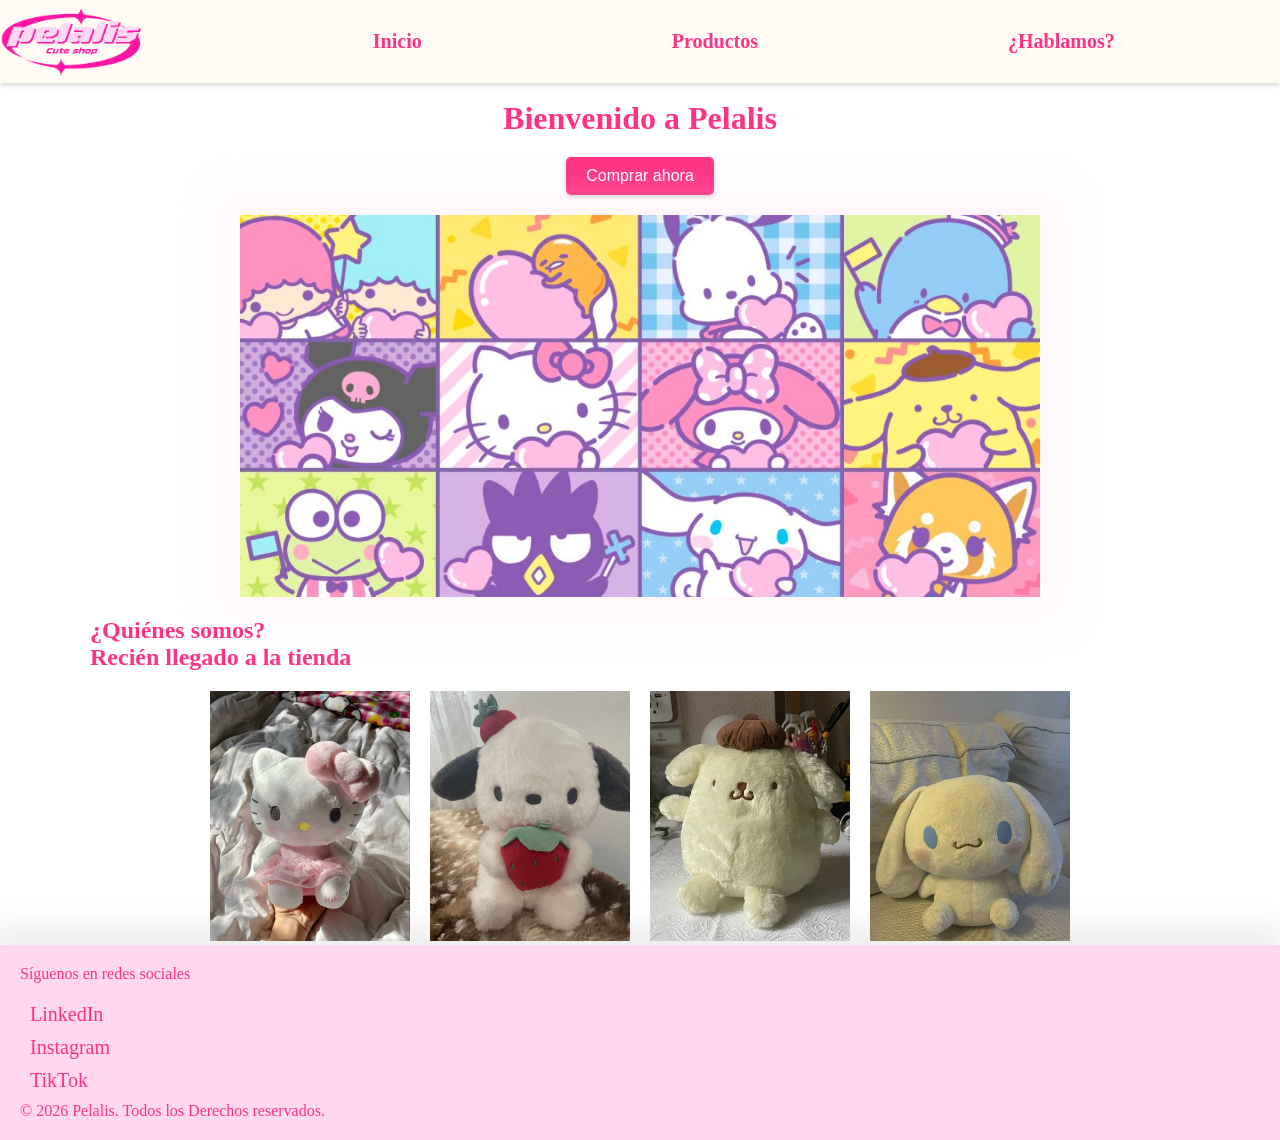
==== index.html @ bb27f800 "button" ====
<!DOCTYPE html>
<html lang="es">
<head>
  <meta charset="UTF-8">
  <title>Pelalis</title>
  <link rel="stylesheet" href="global.css">
</head>

<body>

  <header class="navbar">
    <img src="Imatges/logo.png" alt="Logo" class="logo" width="200">
    <nav class="nav-links">
      <a href="index.html">Inicio</a>
      <a href="productes.html">Productos</a>
      <a href="contacte.html">¿Hablamos?</a>
    </nav>
  </header>
<main class="container">
  <h1>Bienvenido a Pelalis</h1>
<button>Comprar ahora</button>
<img src="Imatges/personajes.png" alt="Personajes" class="personajes" width="800">
<h2>¿Quiénes somos?</h2>
<h2>Recién llegado a la tienda</h2>
<div class="productes">
  <div class="producte">
    <img src="Imatges/producte1.png" alt="Producto 1" width="200">
  </div>
  <div class="producte">
    <img src="Imatges/producte2.png" alt="Producto 2" width="200">
  </div>
  <div class="producte">
    <img src="Imatges/producte3.png" alt="Producto 3" width="200">
  </div>
  <div class="producte">
    <img src="Imatges/producte6.png" alt="Producto 6" width="200">
</div>
</main>
<footer>
           <p class="social">Síguenos en redes sociales</p>
           <div class="social-icons">
            <a class="linkedin" href="https://www.linkedin.com" target="_blank">LinkedIn</a> 
            <a class="instagram" href="https://www.instagram.com" target="_blank">Instagram</a> 
            <a class="tiktok" href="https://www.tiktok.com" target="_blank">TikTok</a>
           </div>
           <p class="copyright">© 2026 Pelalis. Todos los Derechos reservados.</p>
        </footer>
</body>
</html>
---- global.css ----
* {
  margin: 0;
  padding: 0;
  box-sizing: border-box;
}

.navbar {
  display: flex;
  align-items: center;
  background-color: #fffaf3;
  position: fixed;
  top: 0;
  left: 0;
  width: 100%;
  box-shadow: 0 2px 5px rgba(0, 0, 0, 0.186);
}

.nav-links {
  font-weight: 600;
   display: flex; 
   gap: 250px; 
   padding: 30px;
  justify-content: space-around;
}

.nav-links a {
  font-family: inherit, sans-serif;
  text-decoration: none;
  color: #ff3385;
  font-size: 20px;
}

.nav-links a:hover {
  color: #920c46;
}

.logo {
  height: 70px;
  width: auto;
  margin-right: 200px; 
}

.container {
  max-width: 1100px;
  margin: 0 auto;
}
  

body {
  font-family: inherit, sans-serif;
  padding-top: 100px;
  color:#ff3385;
}

h1 {
  margin-bottom: 10px;
  text-align: center;
}
.personajes {
  display: block;
  margin: 0 auto; 
  max-width: 100%;
  height: auto;
  margin-bottom: 20px;
  box-shadow: 2px 0px 38px 20px rgba(255, 216, 240, 0.25);
}

button {
  display: block;
  margin: 20px auto; 
  padding: 10px 20px;
  font-size: 16px;
  background-color: #ff3385;
  color: #fff;
  border: none;
  border-radius: 5px;
  cursor: pointer;
  box-shadow: 0 2px 5px rgba(0, 0, 0, 0.186);
}

.productes {
  display: flex;
  flex-wrap: wrap; 
  margin: 0 auto;
  justify-content: center; 
  gap: 20px; 
  margin-top: 20px; 
}
  
.social-icons {
  display: flex;
  flex-direction: column; 
  gap: 10px;
  margin-top: 10px;
  height: calc(var(--box) * 4 + 40px); 
  padding: 10px;
}
.social-icons a {
  font-family: inherit, sans-serif;
  text-decoration: none;
  color: #ff3385;
  font-size: 20px;
}

.social-icons a:hover {
  color: #920c46;
}

footer {
  background-color: #ffd7f0;
  padding: 20px;
  bottom: 0;
  left: 0;
  width: 100%;
  box-shadow: -2px -14px 28px 7px rgba(0, 0, 0, 0.07);
}
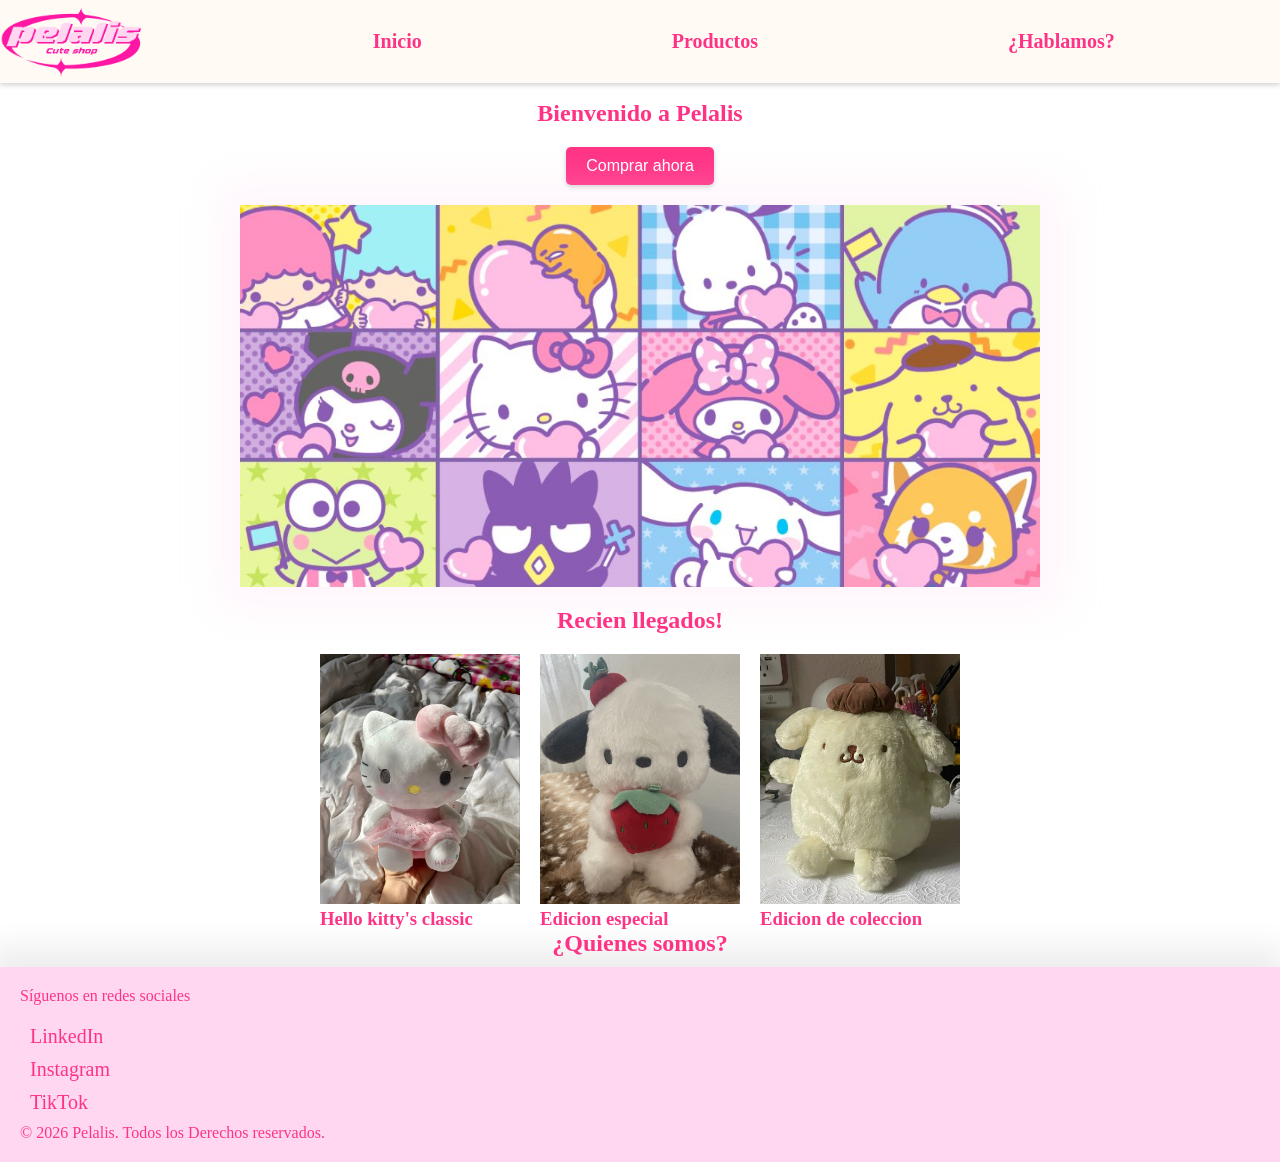
==== commit 3e686764: "3 bloques informativos" ====
--- a/index.html
+++ b/index.html
@@ -17,24 +17,37 @@
     </nav>
   </header>
 <main class="container">
+  <section class="hero">
   <h1>Bienvenido a Pelalis</h1>
 <button>Comprar ahora</button>
 <img src="Imatges/personajes.png" alt="Personajes" class="personajes" width="800">
-<h2>¿Quiénes somos?</h2>
-<h2>Recién llegado a la tienda</h2>
-<div class="productes">
-  <div class="producte">
+  </section>
+<h2>Recien llegados!</h2>
+<section class="colecciones">
+
+
+
+  <article class="card">
     <img src="Imatges/producte1.png" alt="Producto 1" width="200">
-  </div>
-  <div class="producte">
+    <h3>Hello kitty's classic</h3>
+  </article>
+
+ 
+
+  <article class="card">
     <img src="Imatges/producte2.png" alt="Producto 2" width="200">
-  </div>
-  <div class="producte">
+    <h3>Edicion especial</h3>
+  </article>
+
+  
+
+  <article class="card">
     <img src="Imatges/producte3.png" alt="Producto 3" width="200">
-  </div>
-  <div class="producte">
-    <img src="Imatges/producte6.png" alt="Producto 6" width="200">
-</div>
+    <h3>Edicion de coleccion</h3>
+  </article>
+
+</section>
+<h2>¿Quienes somos?</h2>
 </main>
 <footer>
            <p class="social">Síguenos en redes sociales</p>
--- a/global.css
+++ b/global.css
@@ -52,7 +52,7 @@
   color:#ff3385;
 }
 
-h1 {
+h1, h2 {
   margin-bottom: 10px;
   text-align: center;
 }
@@ -78,7 +78,7 @@
   box-shadow: 0 2px 5px rgba(0, 0, 0, 0.186);
 }
 
-.productes {
+.colecciones {
   display: flex;
   flex-wrap: wrap; 
   margin: 0 auto;
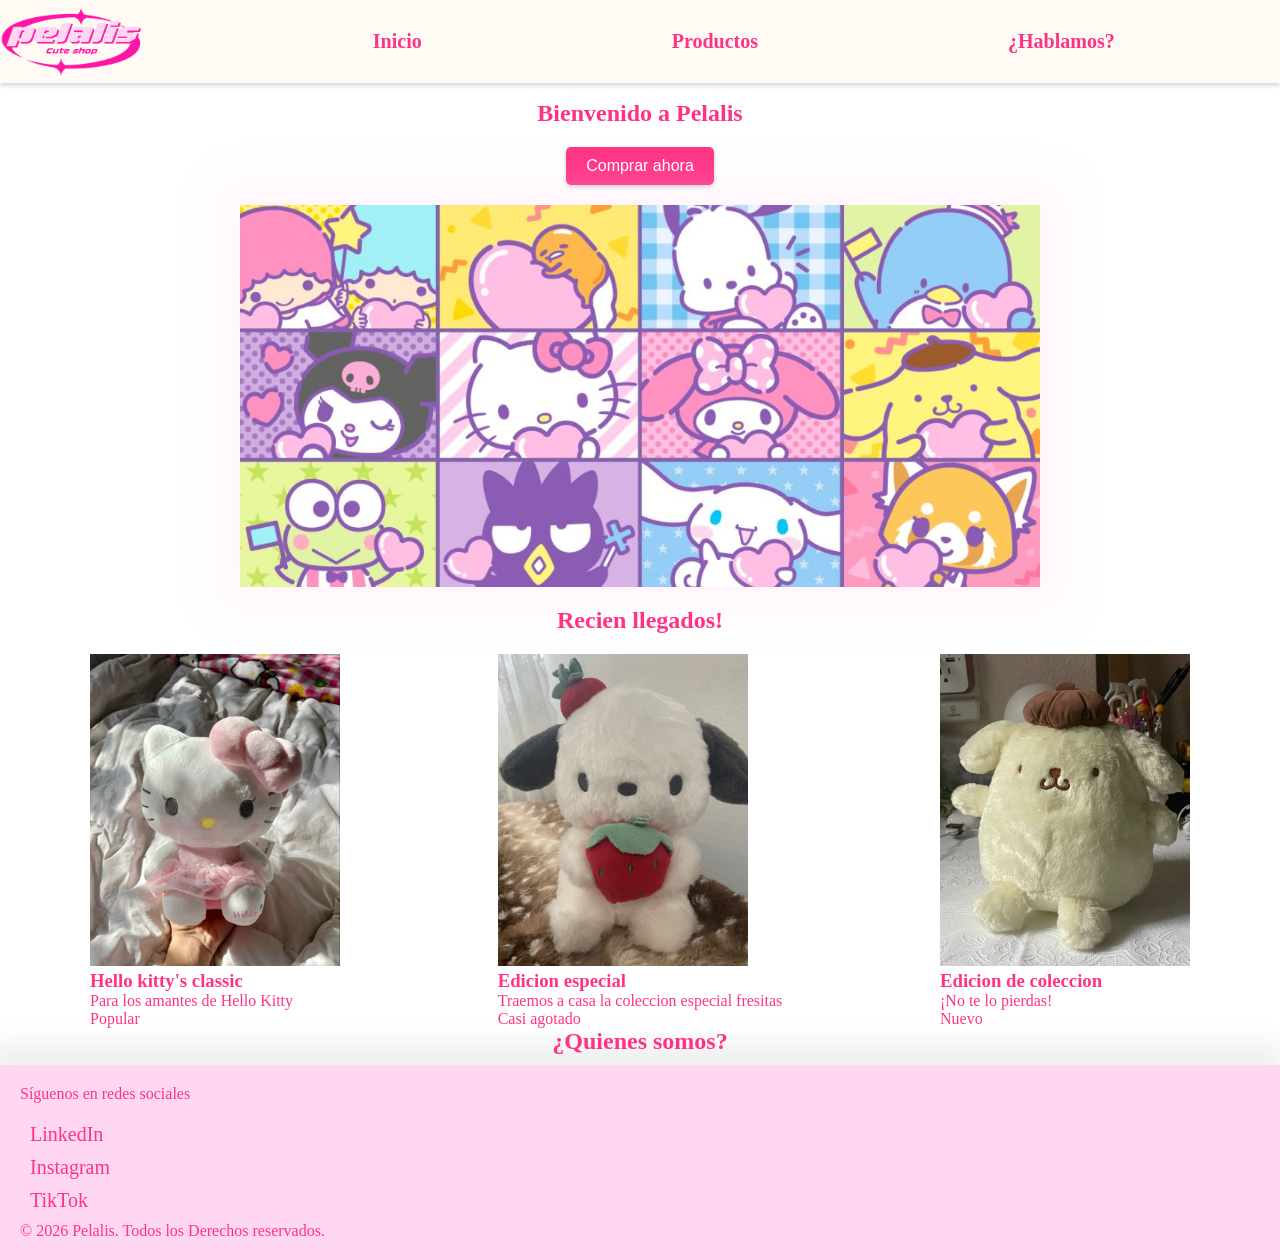
==== commit eba14814: "card, etiquetas de span, parrafos, titulos" ====
--- a/index.html
+++ b/index.html
@@ -28,22 +28,28 @@
 
 
   <article class="card">
-    <img src="Imatges/producte1.png" alt="Producto 1" width="200">
+    <img src="Imatges/producte1.png" alt="Producto 1" width="250">
     <h3>Hello kitty's classic</h3>
+    <p>Para los amantes de Hello Kitty</p>
+    <span class="etiqueta">Popular</span>
   </article>
 
  
 
   <article class="card">
-    <img src="Imatges/producte2.png" alt="Producto 2" width="200">
+    <img src="Imatges/producte2.png" alt="Producto 2" width="250">
     <h3>Edicion especial</h3>
+    <p>Traemos a casa la coleccion especial fresitas</p>
+     <span class="etiqueta">Casi agotado</span>
   </article>
 
   
 
   <article class="card">
-    <img src="Imatges/producte3.png" alt="Producto 3" width="200">
+    <img src="Imatges/producte3.png" alt="Producto 3" width="250">
     <h3>Edicion de coleccion</h3>
+    <p>¡No te lo pierdas!</p>
+     <span class="etiqueta">Nuevo</span>
   </article>
 
 </section>
--- a/global.css
+++ b/global.css
@@ -81,8 +81,8 @@
 .colecciones {
   display: flex;
   flex-wrap: wrap; 
+  justify-content: space-between;
   margin: 0 auto;
-  justify-content: center; 
   gap: 20px; 
   margin-top: 20px; 
 }
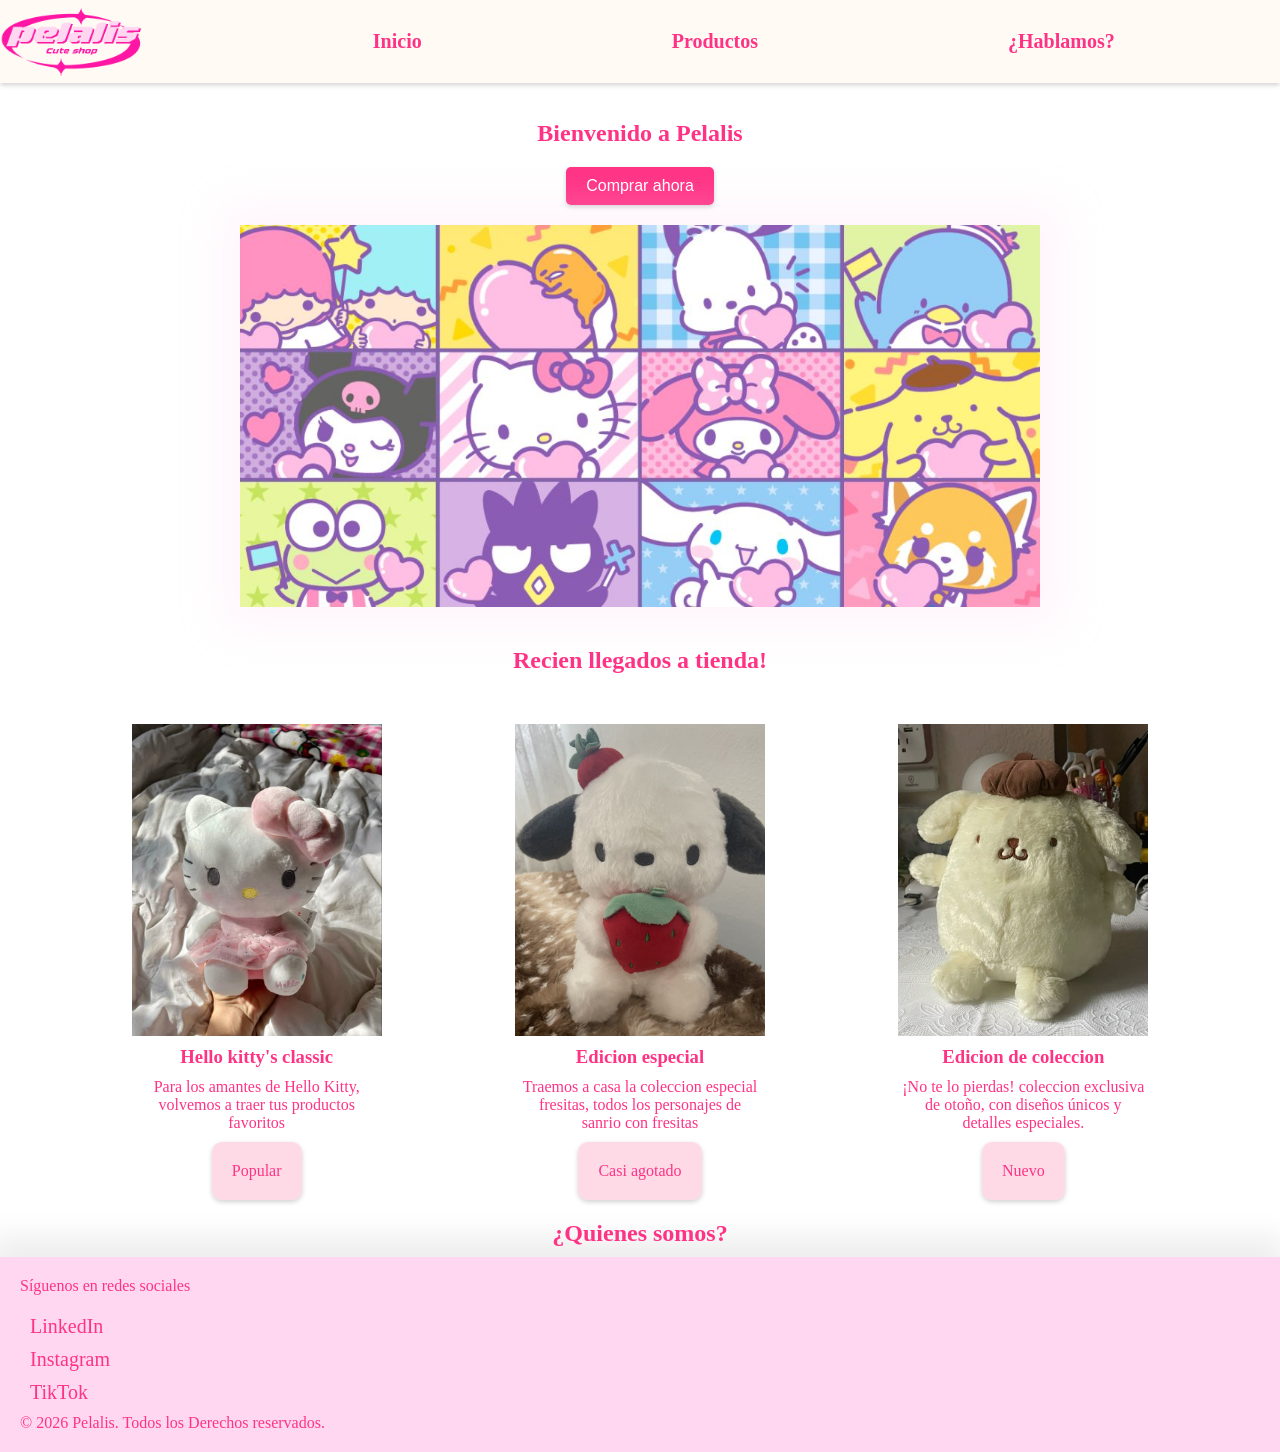
==== commit 354cab80: "alineo textos, cuadro de span" ====
--- a/index.html
+++ b/index.html
@@ -22,33 +22,33 @@
 <button>Comprar ahora</button>
 <img src="Imatges/personajes.png" alt="Personajes" class="personajes" width="800">
   </section>
-<h2>Recien llegados!</h2>
+<h2>Recien llegados a tienda!</h2>
 <section class="colecciones">
 
 
 
   <article class="card">
-    <img src="Imatges/producte1.png" alt="Producto 1" width="250">
+    <img src="Imatges/producte1.png" alt="Producto 1" class="productos" width="250">
     <h3>Hello kitty's classic</h3>
-    <p>Para los amantes de Hello Kitty</p>
+    <p class="descripcion">Para los amantes de Hello Kitty, volvemos a traer tus productos favoritos</p>
     <span class="etiqueta">Popular</span>
   </article>
 
  
 
   <article class="card">
-    <img src="Imatges/producte2.png" alt="Producto 2" width="250">
+    <img src="Imatges/producte2.png" alt="Producto 2" class="productos" width="250">
     <h3>Edicion especial</h3>
-    <p>Traemos a casa la coleccion especial fresitas</p>
+    <p class="descripcion">Traemos a casa la coleccion especial fresitas, todos los personajes de sanrio con fresitas</p>
      <span class="etiqueta">Casi agotado</span>
   </article>
 
   
 
   <article class="card">
-    <img src="Imatges/producte3.png" alt="Producto 3" width="250">
+    <img src="Imatges/producte3.png" alt="Producto 3" class="productos" width="250">
     <h3>Edicion de coleccion</h3>
-    <p>¡No te lo pierdas!</p>
+    <p class="descripcion">¡No te lo pierdas! coleccion exclusiva de otoño, con diseños únicos y detalles especiales.</p>
      <span class="etiqueta">Nuevo</span>
   </article>
 
--- a/global.css
+++ b/global.css
@@ -55,6 +55,7 @@
 h1, h2 {
   margin-bottom: 10px;
   text-align: center;
+  padding-top: 20px;
 }
 .personajes {
   display: block;
@@ -81,12 +82,35 @@
 .colecciones {
   display: flex;
   flex-wrap: wrap; 
-  justify-content: space-between;
-  margin: 0 auto;
-  gap: 20px; 
-  margin-top: 20px; 
+  justify-content: space-around;
+  text-align: center;
+  margin: auto;
+  gap: 50px; 
+  margin-top: 50px;
+  align-items: stretch; 
+}
+
+
+.card {
+  display: flex;
+  flex-direction: column;
+  align-items: center;    
+  text-align: center;
+  width: calc(25% - 30px);
+  gap: 10px;
 }
   
+ .etiqueta {
+  display: inline-block;
+  flex-direction: column; 
+  align-items: center;
+  width: auto;
+  padding: 20px;
+  background-color: #fcbed391;
+  border-radius: 10px;
+  box-shadow: 0 2px 5px rgba(0, 0, 0, 0.186);
+}
+
 .social-icons {
   display: flex;
   flex-direction: column; 
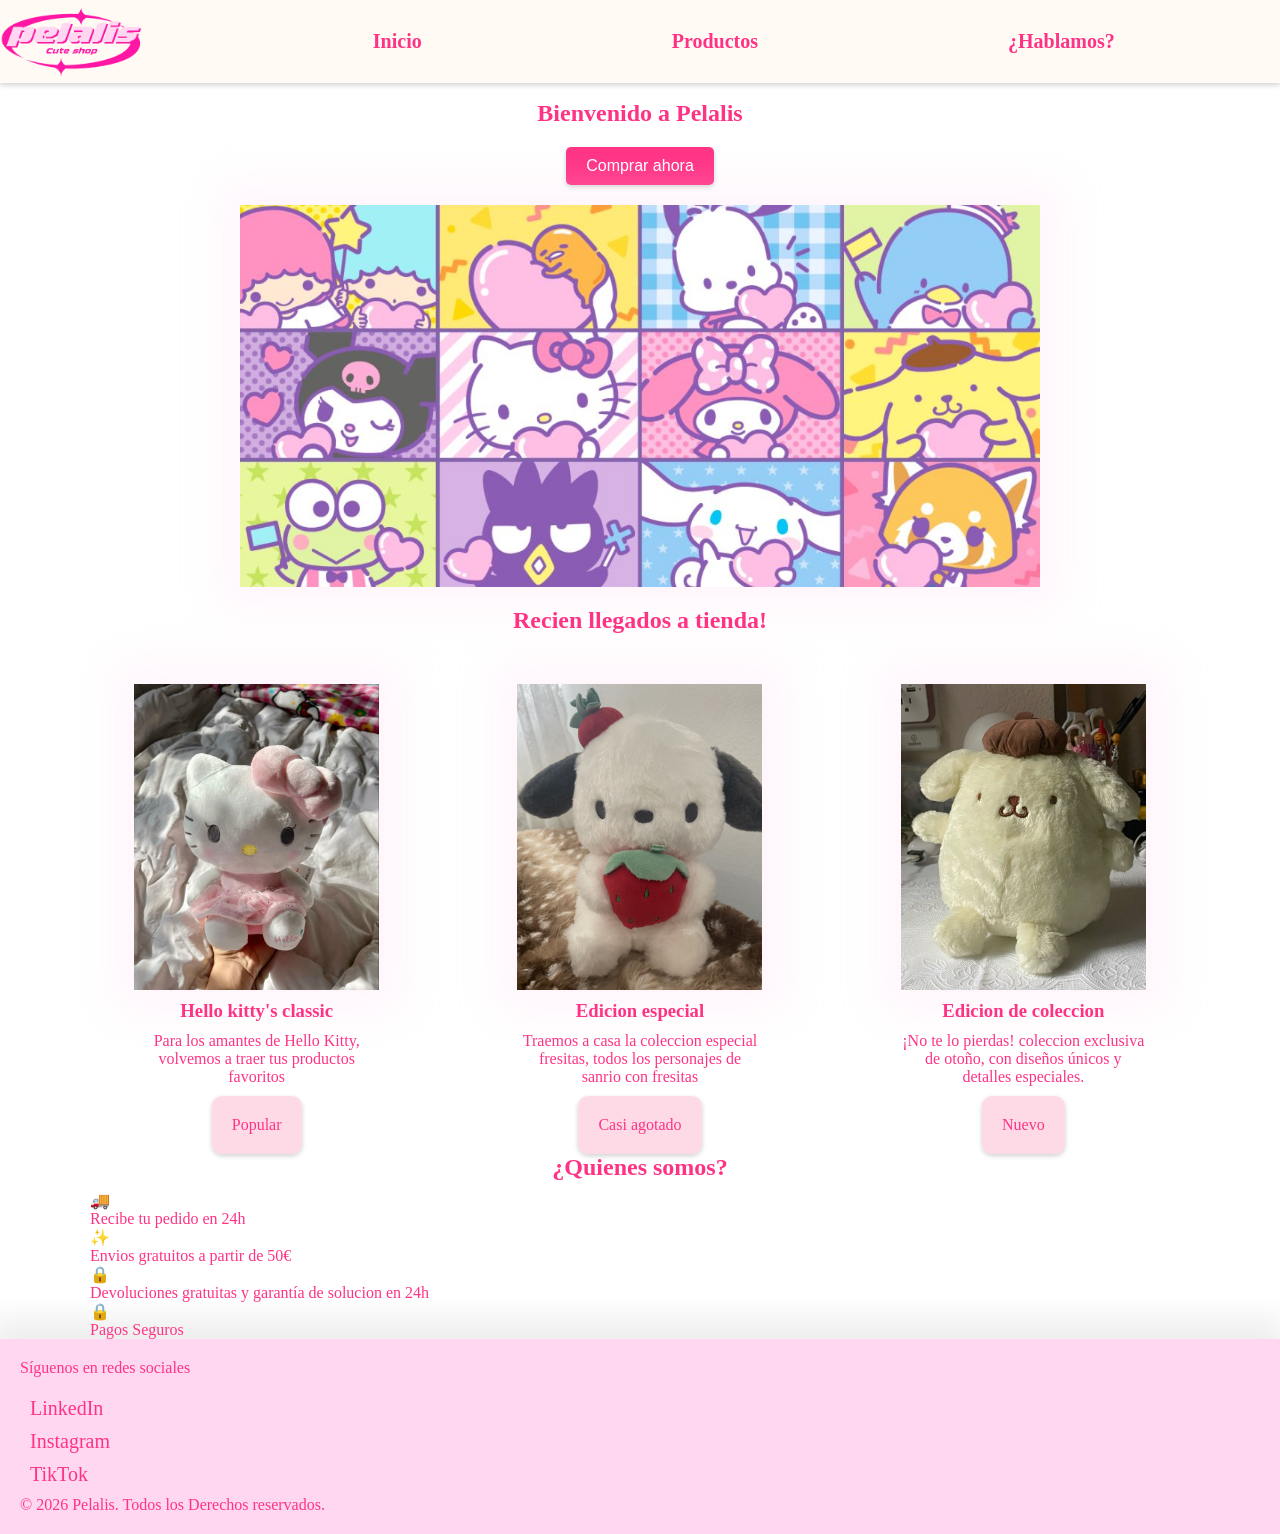
==== commit 61caf0f4: "banda de beneficios" ====
--- a/index.html
+++ b/index.html
@@ -54,6 +54,24 @@
 
 </section>
 <h2>¿Quienes somos?</h2>
+<section class="beneficios">
+  <div class="beneficio-item">
+    <span>🚚</span>
+    <p>Recibe tu pedido en 24h</p>
+  </div>
+  <div class="beneficio-item">
+    <span>✨</span>
+    <p>Envios gratuitos a partir de 50€</p>
+  </div>
+  <div class="beneficio-item">
+    <span>🔒</span>
+    <p>Devoluciones gratuitas y garantía de solucion en 24h</p>
+  </div>
+  <div class="beneficio-item">
+    <span>🔒</span>
+    <p>Pagos Seguros</p>
+  </div>
+</section>
 </main>
 <footer>
            <p class="social">Síguenos en redes sociales</p>
--- a/global.css
+++ b/global.css
@@ -55,7 +55,6 @@
 h1, h2 {
   margin-bottom: 10px;
   text-align: center;
-  padding-top: 20px;
 }
 .personajes {
   display: block;
@@ -90,6 +89,13 @@
   align-items: stretch; 
 }
 
+.productos {
+  display: block;
+  margin: 0 auto; 
+  max-width: 100%;
+  height: auto;
+  box-shadow: 2px 0px 38px 20px rgba(255, 216, 240, 0.25);
+}
 
 .card {
   display: flex;
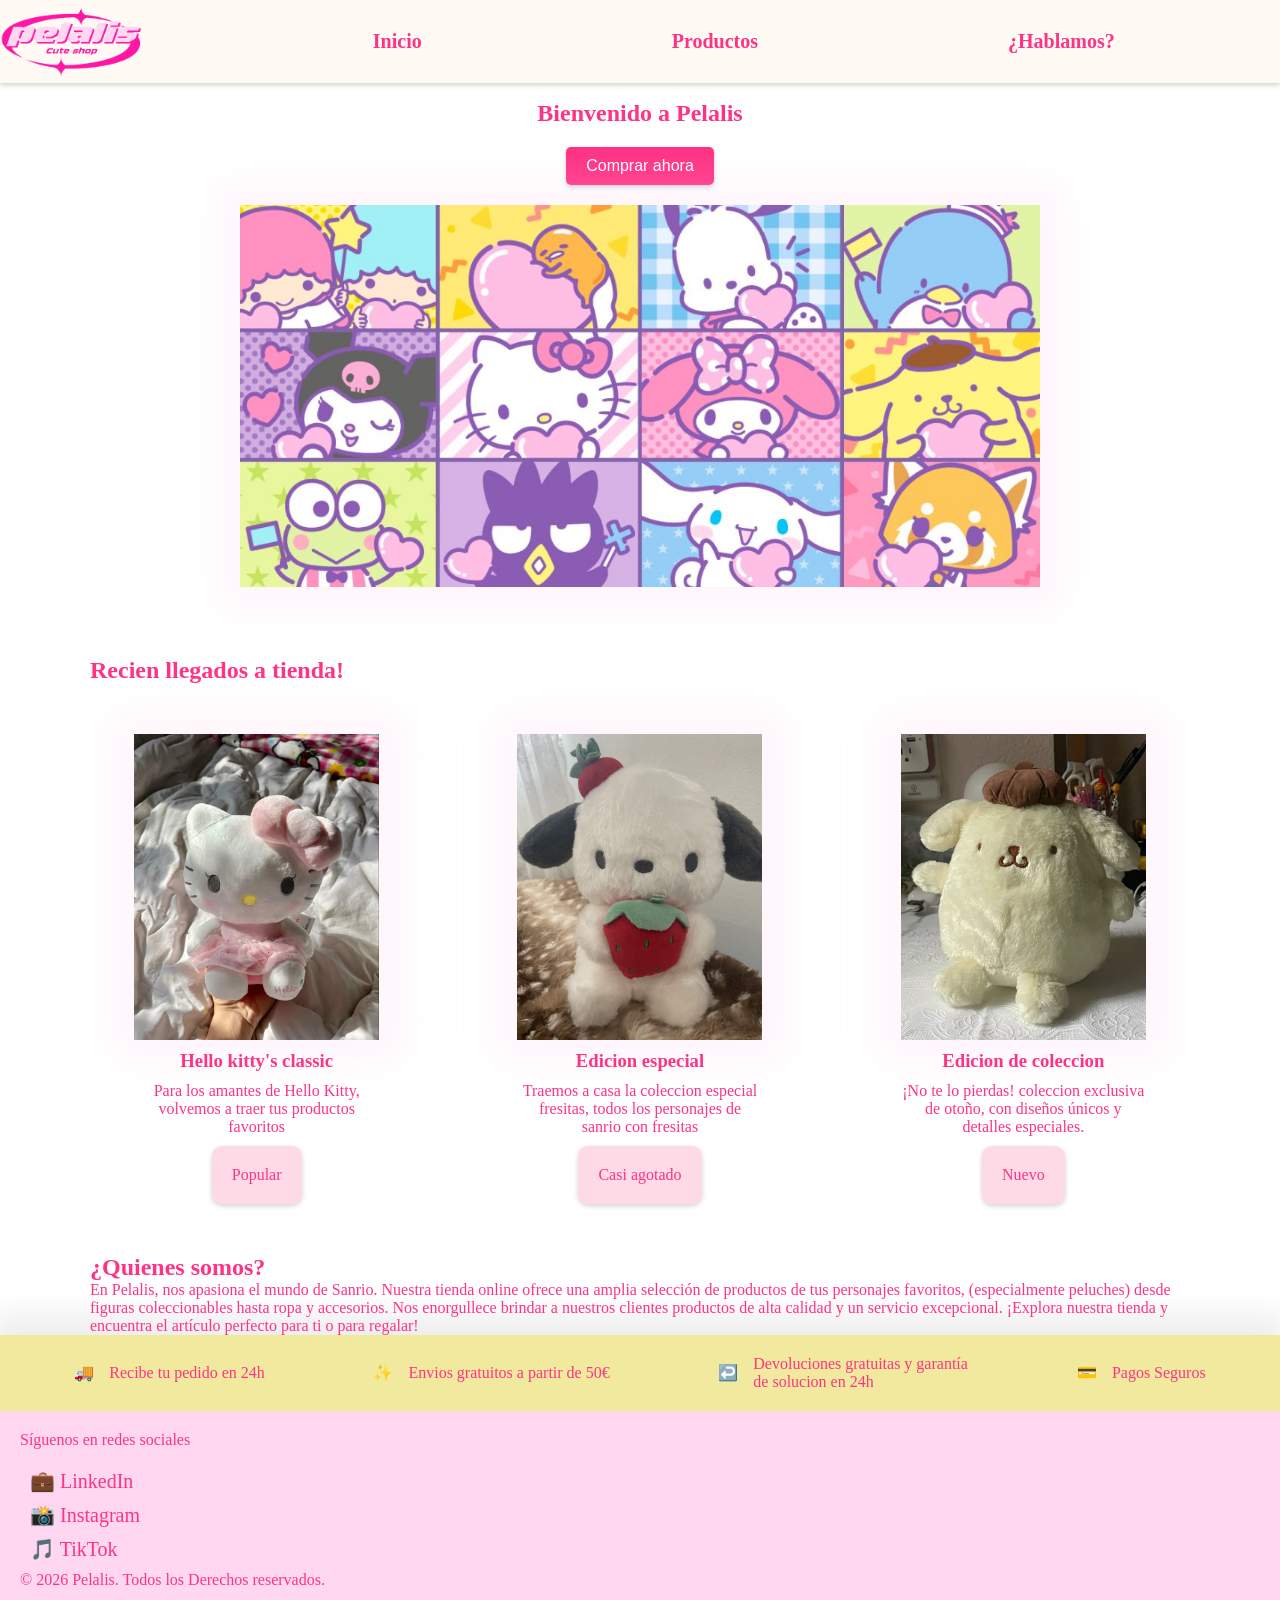
==== commit 16f566e8: "quienes somos, etiqueta de beneficios terminada" ====
--- a/index.html
+++ b/index.html
@@ -54,6 +54,16 @@
 
 </section>
 <h2>¿Quienes somos?</h2>
+
+  <section class="about">
+    <p>En Pelalis, nos apasiona el mundo de Sanrio. 
+      Nuestra tienda online ofrece una amplia selección de productos de tus personajes favoritos, (especialmente peluches)
+      desde figuras coleccionables hasta ropa y accesorios. 
+      Nos enorgullece brindar a nuestros clientes productos de alta calidad y un servicio excepcional. 
+      ¡Explora nuestra tienda y encuentra el artículo perfecto para ti o para regalar!</p>
+      
+  </section>
+</main>
 <section class="beneficios">
   <div class="beneficio-item">
     <span>🚚</span>
@@ -64,21 +74,20 @@
     <p>Envios gratuitos a partir de 50€</p>
   </div>
   <div class="beneficio-item">
-    <span>🔒</span>
+    <span>↩️</span>
     <p>Devoluciones gratuitas y garantía de solucion en 24h</p>
   </div>
   <div class="beneficio-item">
-    <span>🔒</span>
+    <span>💳</span>
     <p>Pagos Seguros</p>
   </div>
 </section>
-</main>
 <footer>
            <p class="social">Síguenos en redes sociales</p>
            <div class="social-icons">
-            <a class="linkedin" href="https://www.linkedin.com" target="_blank">LinkedIn</a> 
-            <a class="instagram" href="https://www.instagram.com" target="_blank">Instagram</a> 
-            <a class="tiktok" href="https://www.tiktok.com" target="_blank">TikTok</a>
+            <a class="linkedin" href="https://www.linkedin.com" target="_blank"> 💼 LinkedIn</a> 
+            <a class="instagram" href="https://www.instagram.com" target="_blank">📸 Instagram</a> 
+            <a class="tiktok" href="https://www.tiktok.com" target="_blank">🎵 TikTok</a>
            </div>
            <p class="copyright">© 2026 Pelalis. Todos los Derechos reservados.</p>
         </footer>
--- a/global.css
+++ b/global.css
@@ -52,7 +52,7 @@
   color:#ff3385;
 }
 
-h1, h2 {
+h1 {
   margin-bottom: 10px;
   text-align: center;
 }
@@ -117,6 +117,36 @@
   box-shadow: 0 2px 5px rgba(0, 0, 0, 0.186);
 }
 
+h2 {
+  margin: auto;
+  padding-top: 50px;
+  text-align: left;
+}
+
+.about {
+  display: flex;
+  text-align: left;
+  flex-direction: column;
+
+}
+
+
+.beneficios {
+  display: flex;
+  justify-content: space-around;
+  padding: 20px;
+  background-color: #f1e99d;
+  box-shadow: -2px -14px 28px 7px rgba(0, 0, 0, 0.07);
+}
+
+.beneficio-item {
+  display: flex;
+  align-items: center;    
+  gap: 15px;              
+  max-width: 250px;       
+}
+
+
 .social-icons {
   display: flex;
   flex-direction: column; 
@@ -142,7 +172,6 @@
   bottom: 0;
   left: 0;
   width: 100%;
-  box-shadow: -2px -14px 28px 7px rgba(0, 0, 0, 0.07);
 }
   
 
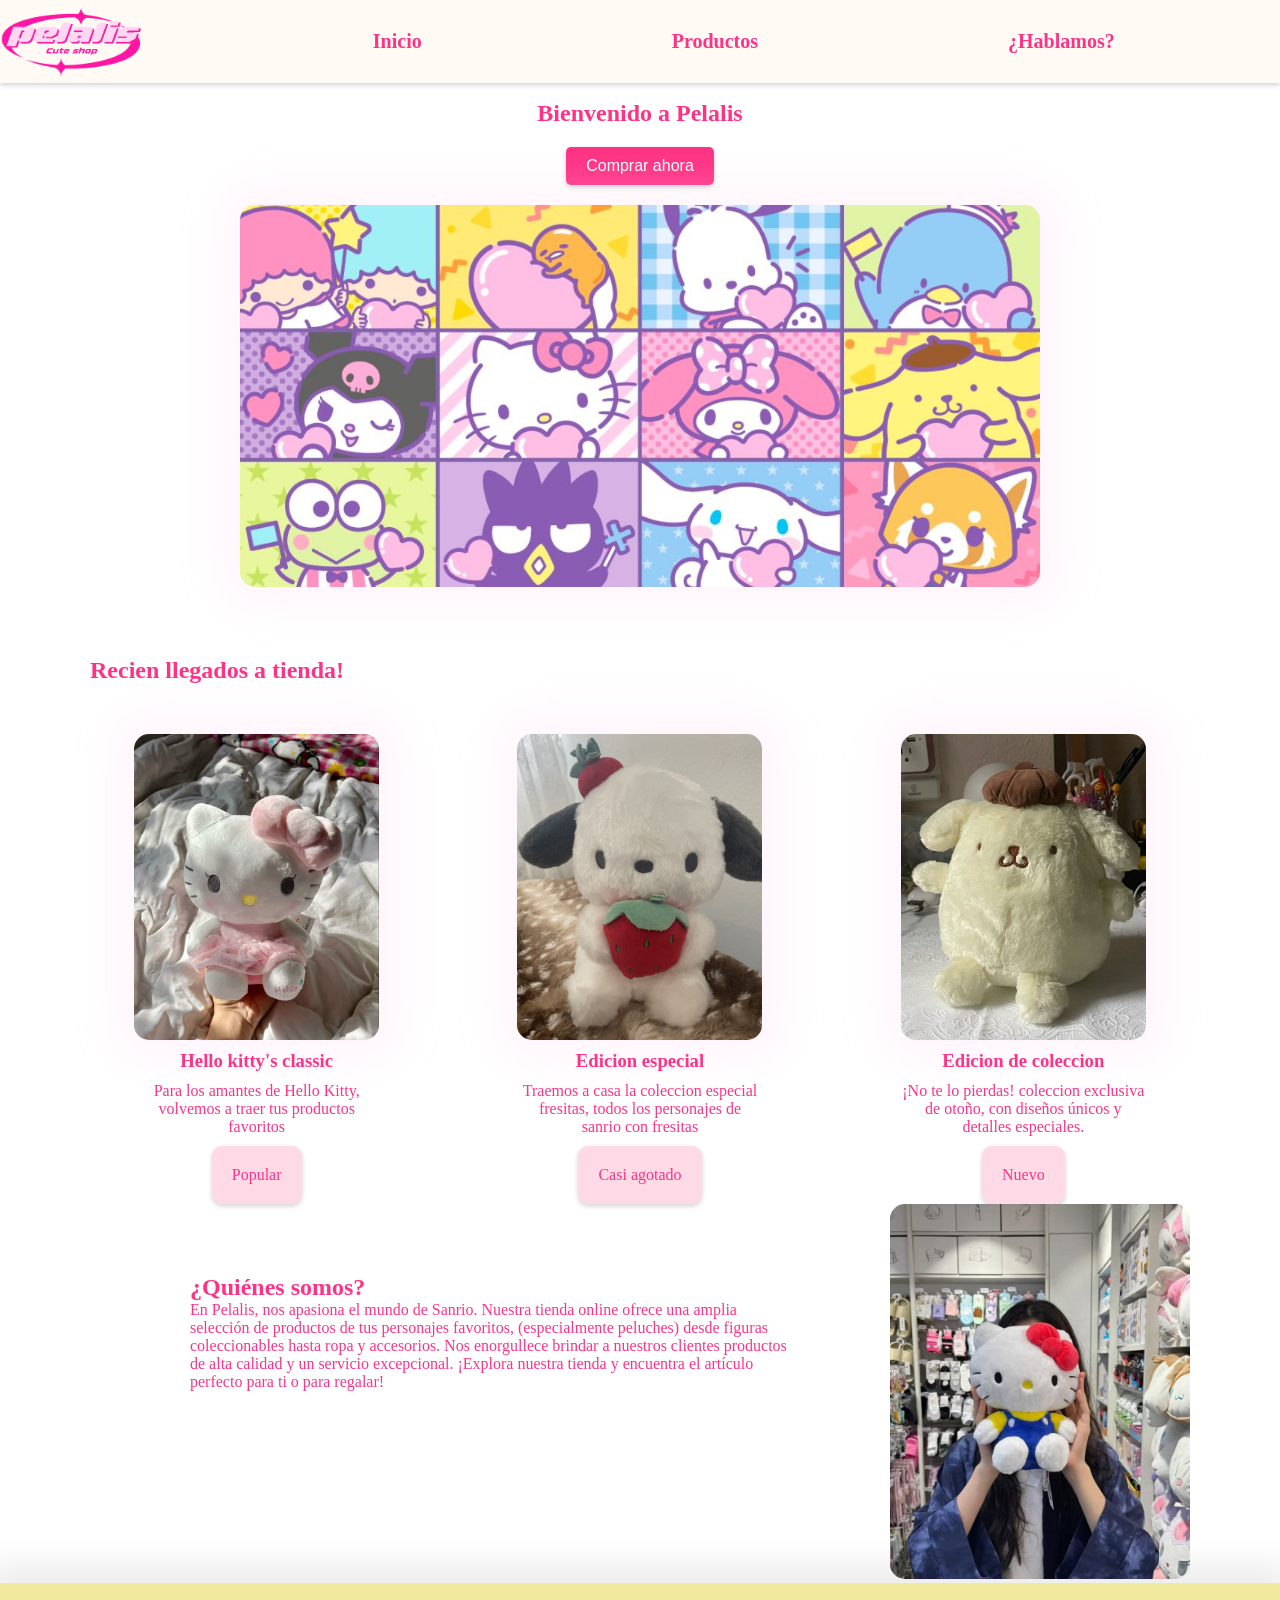
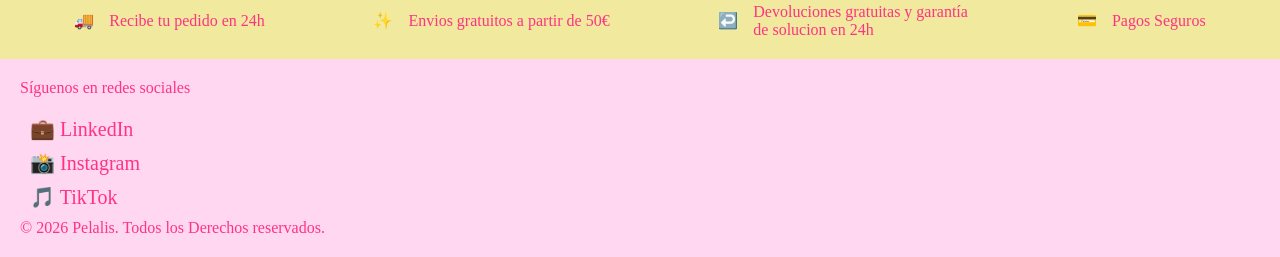
==== commit 9c239c80: "quienes somos texto alineadolos uno al lado del otro" ====
--- a/index.html
+++ b/index.html
@@ -53,16 +53,25 @@
   </article>
 
 </section>
-<h2>¿Quienes somos?</h2>
 
-  <section class="about">
-    <p>En Pelalis, nos apasiona el mundo de Sanrio. 
-      Nuestra tienda online ofrece una amplia selección de productos de tus personajes favoritos, (especialmente peluches)
-      desde figuras coleccionables hasta ropa y accesorios. 
-      Nos enorgullece brindar a nuestros clientes productos de alta calidad y un servicio excepcional. 
-      ¡Explora nuestra tienda y encuentra el artículo perfecto para ti o para regalar!</p>
-      
-  </section>
+ <section class="about">
+  <div class="about-container">
+    
+    <div class="about-text">
+      <h2>¿Quiénes somos?</h2>
+      <p>En Pelalis, nos apasiona el mundo de Sanrio. 
+        Nuestra tienda online ofrece una amplia selección de productos de tus personajes favoritos, 
+        (especialmente peluches) desde figuras coleccionables hasta ropa y accesorios. 
+        Nos enorgullece brindar a nuestros clientes productos de alta calidad y un servicio excepcional. 
+        ¡Explora nuestra tienda y encuentra el artículo perfecto para ti o para regalar!</p>
+    </div>
+
+    <div class="about-imagen">
+      <img src="Imatges/about.png" alt="Foto de la tienda" class="foto-tienda"width="300">
+    </div>
+
+  </div>
+</section>
 </main>
 <section class="beneficios">
   <div class="beneficio-item">
--- a/global.css
+++ b/global.css
@@ -62,6 +62,7 @@
   max-width: 100%;
   height: auto;
   margin-bottom: 20px;
+  border-radius: 15px; 
   box-shadow: 2px 0px 38px 20px rgba(255, 216, 240, 0.25);
 }
 
@@ -94,6 +95,7 @@
   margin: 0 auto; 
   max-width: 100%;
   height: auto;
+  border-radius: 15px; 
   box-shadow: 2px 0px 38px 20px rgba(255, 216, 240, 0.25);
 }
 
@@ -123,13 +125,21 @@
   text-align: left;
 }
 
-.about {
+.about-container {
   display: flex;
-  text-align: left;
-  flex-direction: column;
-
+  justify-content: space-around;
 }
 
+.about-text {
+  max-width: 600px;
+  margin: 20px auto;
+  text-align: left;
+}
+
+.foto-tienda {         
+  height: auto;
+  border-radius: 15px;      
+}
 
 .beneficios {
   display: flex;
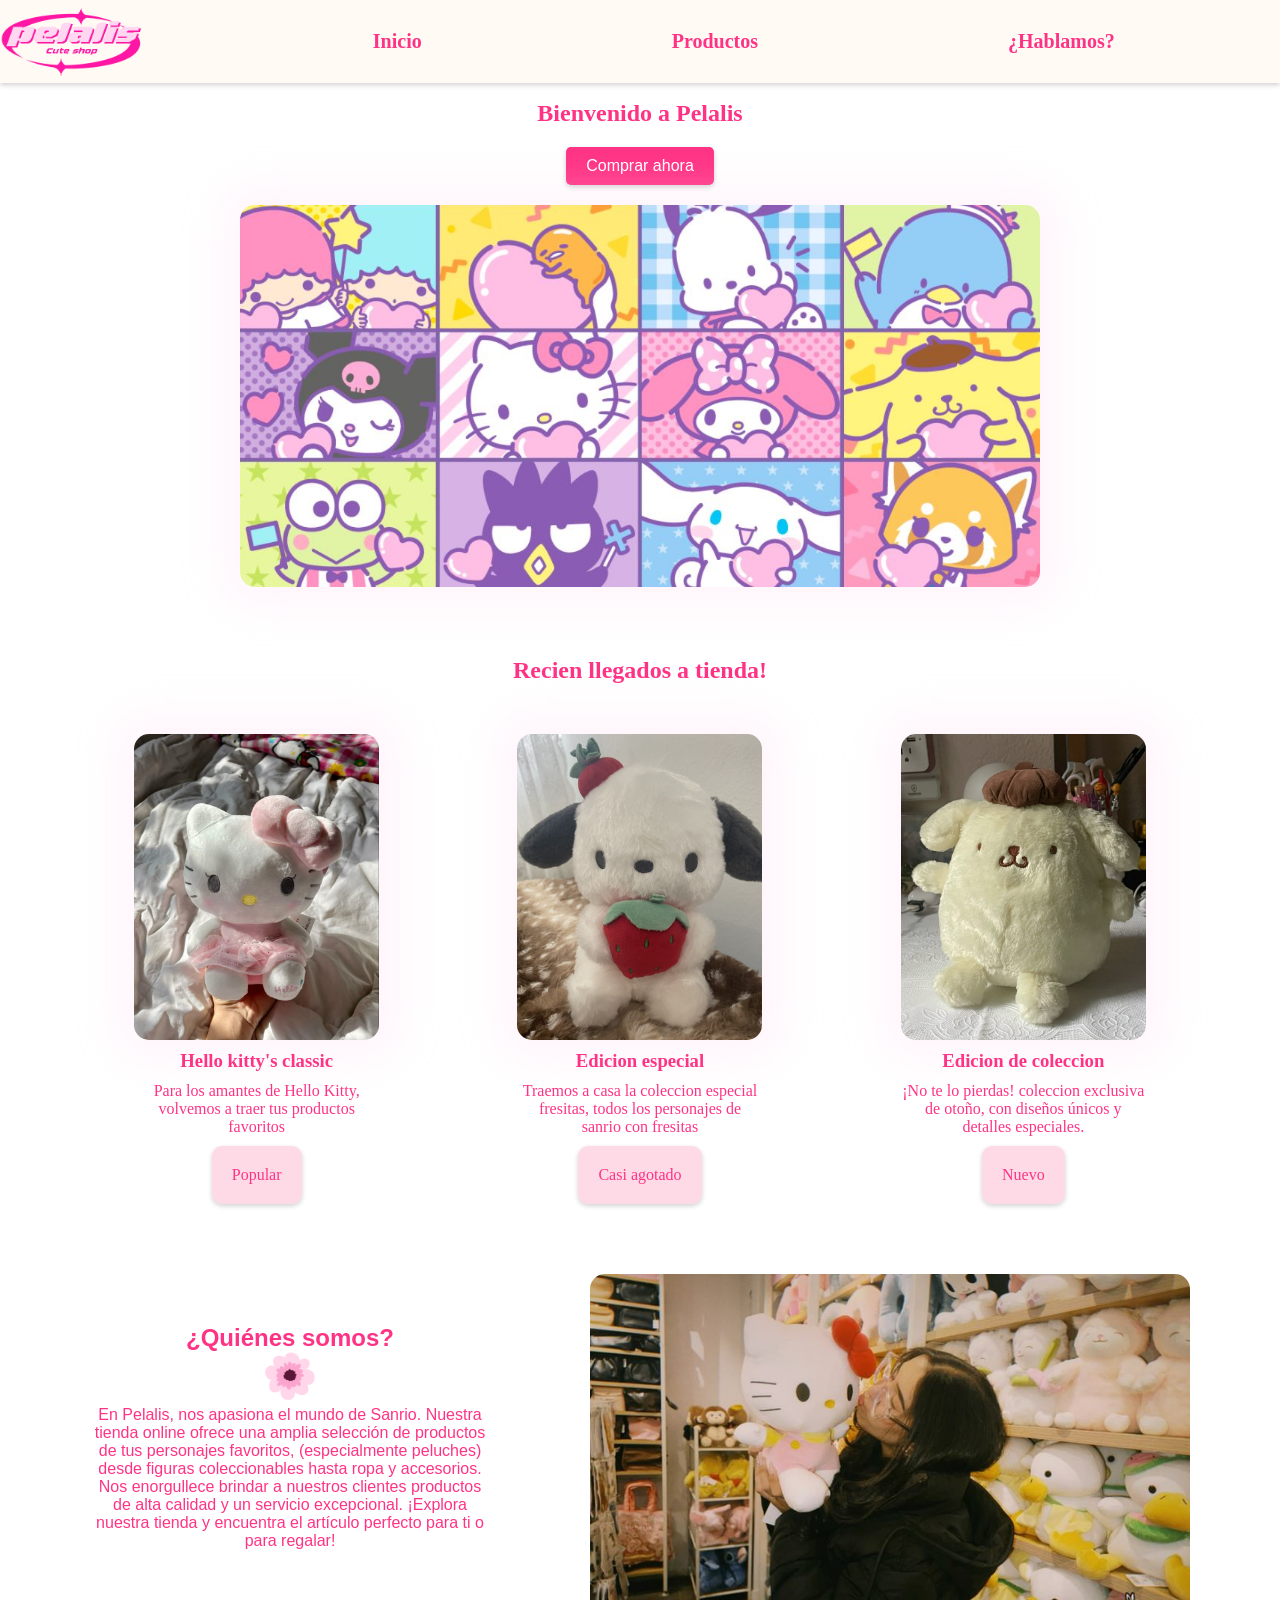
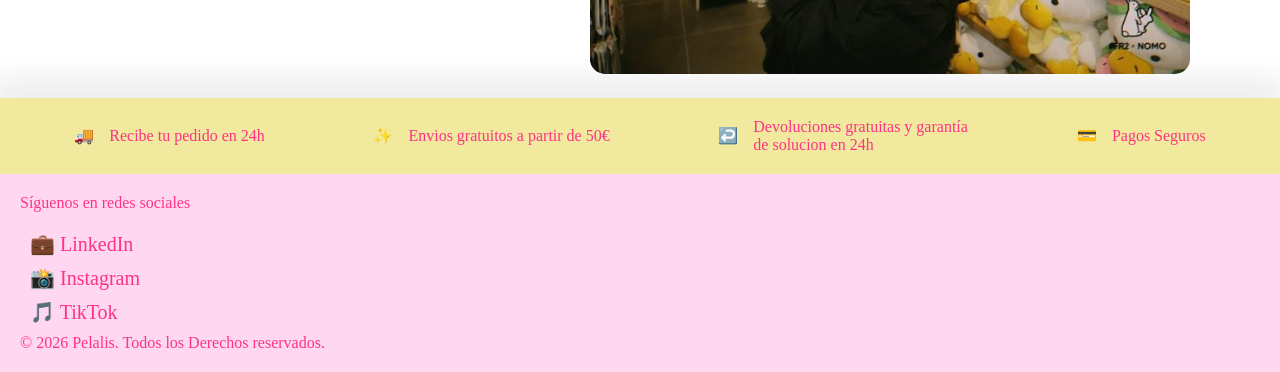
==== commit 964f5311: "ultimos detalles a quienes somos" ====
--- a/index.html
+++ b/index.html
@@ -59,6 +59,7 @@
     
     <div class="about-text">
       <h2>¿Quiénes somos?</h2>
+      <img src="Imatges/florecer.png" alt="florecer" class="florecer" width="50">
       <p>En Pelalis, nos apasiona el mundo de Sanrio. 
         Nuestra tienda online ofrece una amplia selección de productos de tus personajes favoritos, 
         (especialmente peluches) desde figuras coleccionables hasta ropa y accesorios. 
@@ -67,7 +68,7 @@
     </div>
 
     <div class="about-imagen">
-      <img src="Imatges/about.png" alt="Foto de la tienda" class="foto-tienda"width="300">
+      <img src="Imatges/about.png" alt="Foto de la tienda" class="foto-tienda"width="600">
     </div>
 
   </div>
--- a/global.css
+++ b/global.css
@@ -56,6 +56,7 @@
   margin-bottom: 10px;
   text-align: center;
 }
+  
 .personajes {
   display: block;
   margin: 0 auto; 
@@ -122,18 +123,24 @@
 h2 {
   margin: auto;
   padding-top: 50px;
-  text-align: left;
+  text-align: center;
 }
 
+.about {
+  display: flex;
+  flex-direction: column;
+  margin-top: 70px;
+}
 .about-container {
   display: flex;
-  justify-content: space-around;
+  justify-content: space-between;
+  margin-bottom: 20px;
 }
 
 .about-text {
-  max-width: 600px;
-  margin: 20px auto;
-  text-align: left;
+  max-width: 400px;
+  text-align: center;
+  font-family: "inter", sans-serif;
 }
 
 .foto-tienda {         
@@ -183,6 +190,6 @@
   left: 0;
   width: 100%;
 }
-  
 
 
+
